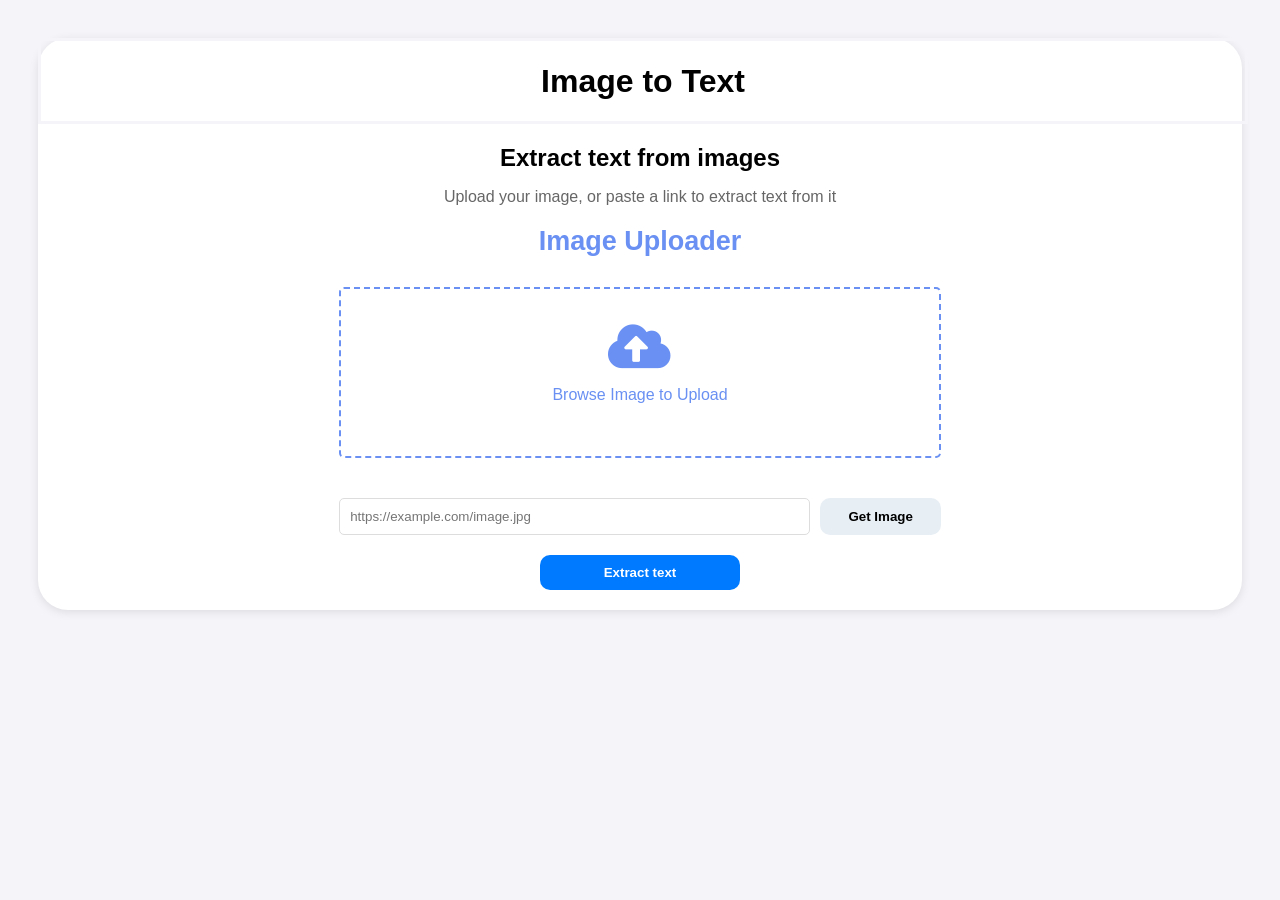
==== app-frontend/index.html @ adcd4643 "new" ====
<!DOCTYPE html>
<html lang="en">
<head>
    <meta charset="UTF-8">
    <meta name="viewport" content="width=device-width, initial-scale=1.0">
    <title>Image to Text</title>
    <link rel="stylesheet" href="styles.css">
    <link rel="stylesheet" href="https://cdnjs.cloudflare.com/ajax/libs/font-awesome/5.15.3/css/all.min.css"/>
</head>
<body>
    
    <div class="container">
        <div>
            <header style="border: #f4f4f9; border-style:solid; width: 100%;">
                <h1>Image to Text</h1>
            </header>
        </div>
        <div>
            <h2>Extract text from images</h2>
            <p>Upload your image, or paste a link to extract text from it</p>
            <div class="button-container">
                <div class="wrapper" id="input">
                    <header>Image Uploader</header>
                    <form action="#">
                        <input class="file-input" type="file" name="file" accept="image/*" hidden>
                        <i class="fas fa-cloud-upload-alt"></i>
                        <p>Browse Image to Upload</p>
                    </form>
                    <section class="progress-area"></section>
                    <section class="uploaded-area"></section>
                    </div>
                    <div style="width: 50%; display: flex; justify-content: space-between; gap: 10px;">
                        <input type="text" placeholder="https://example.com/image.jpg" class="url-input">
                        <button class="url-button"><b>Get Image </b></button>
                    </div>
                
            </div>
            <div>
                <button class="extract-button"><b>Extract text</b></button>
            </div>

            <div class="image-display-area">

            </div>
    
            
                
        </div>
    </div>
</body>
    <script src="script.js"></script>
</html>
---- app-frontend/styles.css ----
body {
    font-family: Arial, sans-serif;
    display: flex;
    justify-content: center;
    align-items: center;
    height: auto;
    margin: 0;
    padding: 3% 3% 10%;
    background-color: #f4f4f9;
}

.container {
    text-align: center;
    background: white;
    border-radius: 30px;
    box-shadow: 0 2px 10px rgba(0, 0, 0, 0.1);
    height: auto;
    width: 100%;
}

h2 {
    font-size: 24px;
    margin-bottom: 10px;
}

p {
    margin-bottom: 20px;
    color: #666;
}

.button-container {
    display: flex;
    justify-content: center;
    align-items: center;
    flex-direction: column;
    gap: 10px;
    margin-bottom: 20px;
}

.url-button,
.extract-button {
    background-color: #007bff;
    color: white;
    border: none;
    width: 30%;
    border-radius: 10px;
    cursor: pointer;
}

.upload-button:hover,
.extract-button:hover {
    background-color: #0056b3;
}

.url-button {
    background-color: #e7eef4;
    color: black;
    width: 20%;
}

.url-button:hover {
    background-color: #c5d2dd;
}

.url-input {
    padding: 10px;
    border: 1px solid #ddd;
    border-radius: 5px;
    flex: 1;  
}



.extract-button {
    max-width: 200px;
    padding: 10px 0;
}

/* Import Google font - Poppins */
@import url('https://fonts.googleapis.com/css2?family=Poppins:wght@400;500;600&display=swap');


.image-display-area {
    display: flex;
    flex-wrap: wrap;
    padding: 10px;
    height: auto;
}

.image-display-area img {
    width: 100%;
    max-width: 100%
}

.image-display-area .column {
    flex: 1;
    max-width: 50%;
    padding: 5px;
    box-sizing: border-box;
}

.wrapper {
    width: 50%;
    border-radius: 5px;
}

.wrapper header {
    color: #6990F2;
    font-size: 27px;
    font-weight: 600;
    text-align: center;
}

.wrapper form {
    height: 167px;
    display: flex;
    cursor: pointer;
    margin: 30px 0;
    align-items: center;
    justify-content: center;
    flex-direction: column;
    border-radius: 5px;
    border: 2px dashed #6990F2;
}

form :where(i, p) {
    color: #6990F2;
}

form i {
    font-size: 50px;
}

form p {
    margin-top: 15px;
    font-size: 16px;
}

section .row {
    margin-bottom: 10px;
    background: #E9F0FF;
    list-style: none;
    padding: 15px 20px;
    border-radius: 5px;
    display: flex;
    align-items: center;
    justify-content: space-between;
}

section .row i {
    color: #6990F2;
    font-size: 30px;
}

section .details span {
    font-size: 14px;
}

.progress-area .row .content {
    width: 100%;
    margin-left: 15px;
}

.progress-area .details {
    display: flex;
    align-items: center;
    margin-bottom: 7px;
    justify-content: space-between;
}

.progress-area .content .progress-bar {
    height: 6px;
    width: 100%;
    margin-bottom: 4px;
    background: #fff;
    border-radius: 30px;
}

.content .progress-bar .progress {
    height: 100%;
    width: 0%;
    background: #6990F2;
    border-radius: inherit;
}

.uploaded-area {
    max-height: 232px;
    overflow-y: scroll;
}

.uploaded-area.onprogress {
    max-height: 150px;
}

.uploaded-area::-webkit-scrollbar {
    width: 0px;
}

.uploaded-area .row .content {
    display: flex;
    align-items: center;
}

.uploaded-area .row .details {
    display: flex;
    margin-left: 15px;
    flex-direction: column;
}

.uploaded-area .row .details .size {
    color: #404040;
    font-size: 11px;
}

.uploaded-area i.fa-check {
    font-size: 16px;
}

.bounding-box {
    width: 100%;
}
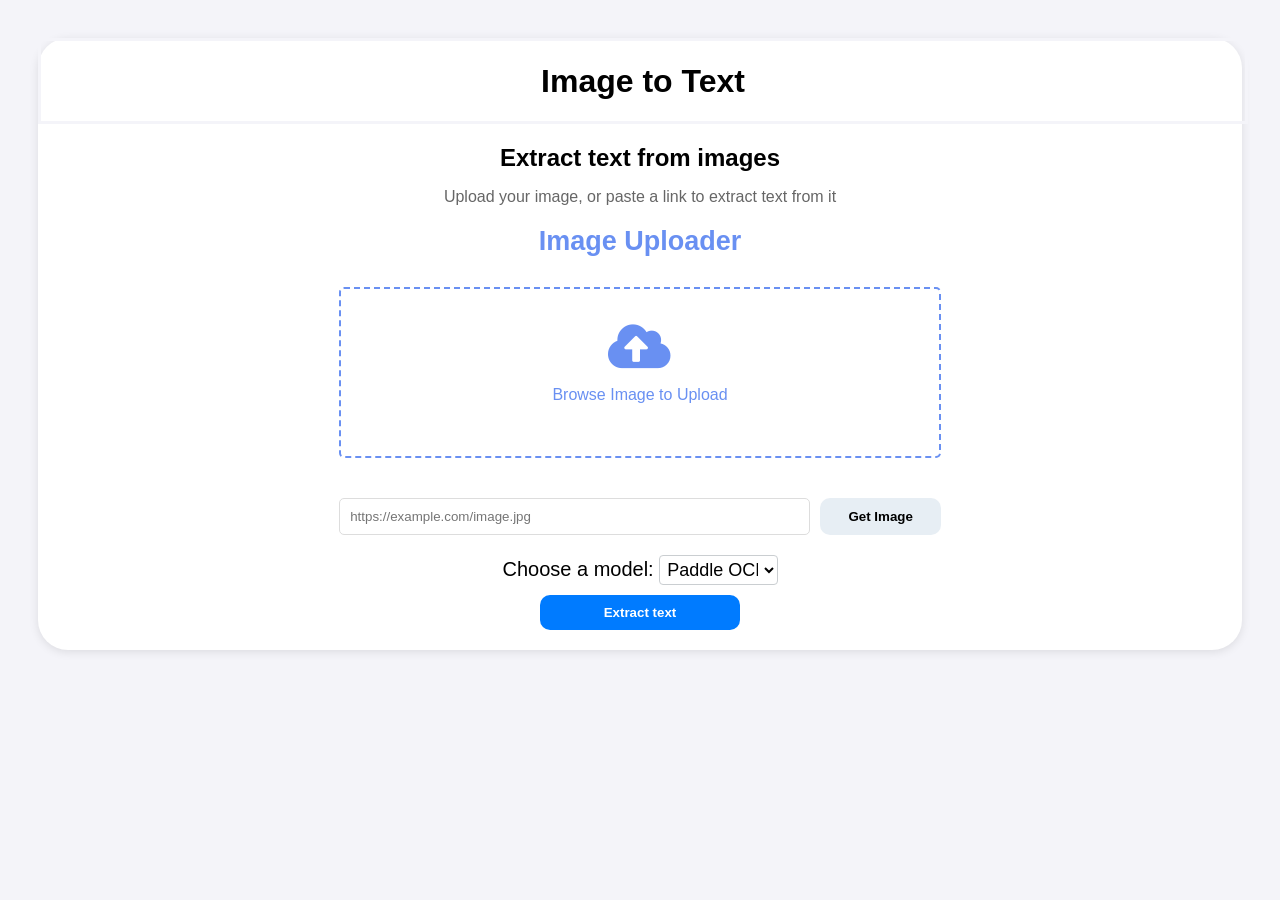
==== commit 63a5b015: "Code" ====
--- a/app-frontend/index.html
+++ b/app-frontend/index.html
@@ -35,6 +35,13 @@
                     </div>
                 
             </div>
+            <div class="selection-bar" style="margin: 10px; font-size: 20px;">
+                <label for="models">Choose a model:</label>
+                <select name="models" id="models_OCR">
+                    <option value="paddle">Paddle OCR</option>
+                    <option value="glass">Glass</option>
+                </select>
+            </div>
             <div>
                 <button class="extract-button"><b>Extract text</b></button>
             </div>
--- a/app-frontend/styles.css
+++ b/app-frontend/styles.css
@@ -218,4 +218,15 @@
 
 .bounding-box {
     width: 100%;
+}
+
+#models_OCR {
+    width: 10%;
+    font-size:90%;
+    padding: 3px;
+    background-color: #fff;
+    border: 1px solid #caced1;
+    border-radius: 0.25rem;
+    color: #000;
+    cursor: pointer;
 }
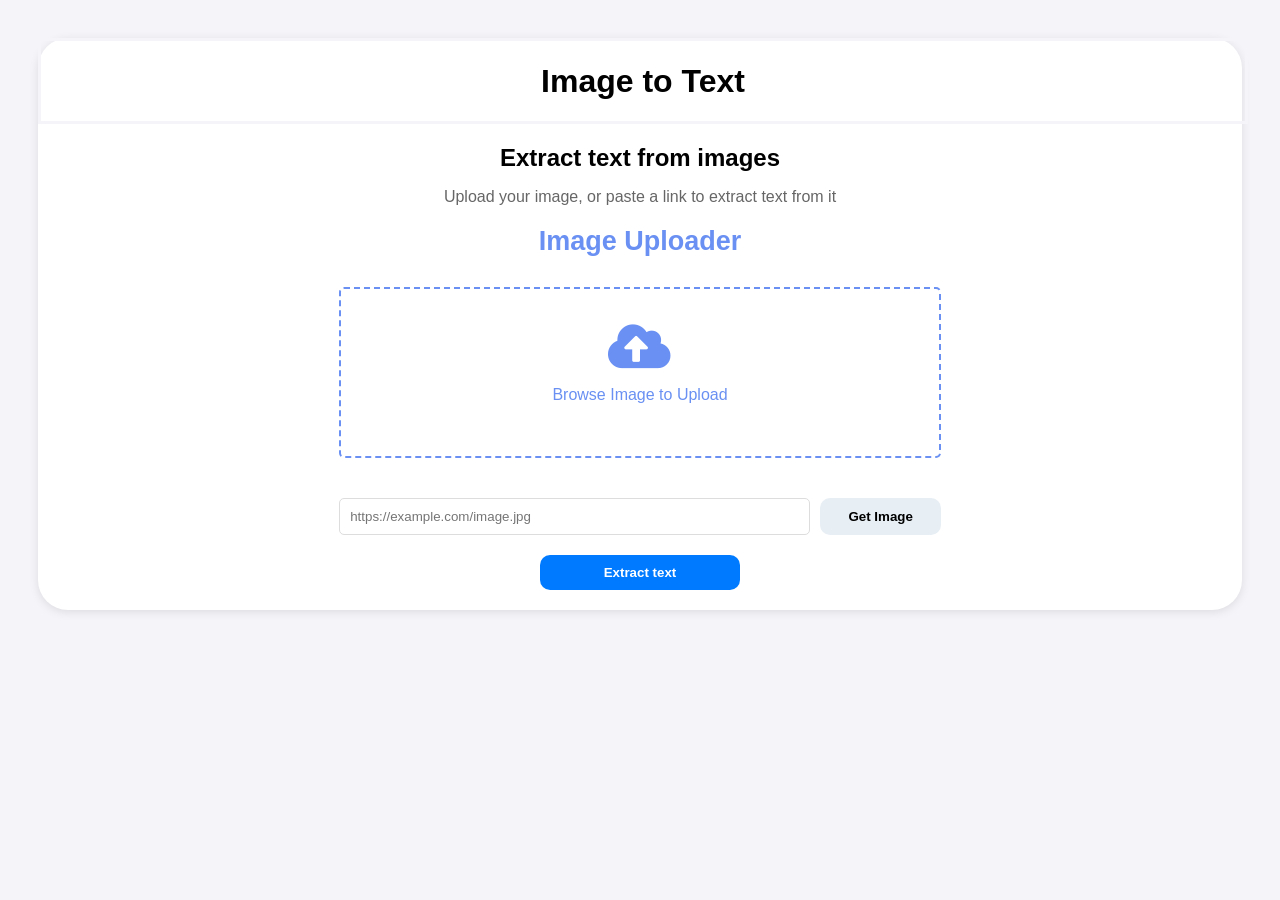
==== commit 3f470b86: "Save humanity" ====
--- a/app-frontend/index.html
+++ b/app-frontend/index.html
@@ -1,59 +1,69 @@
-<!DOCTYPE html>
+<!doctype html>
 <html lang="en">
-<head>
-    <meta charset="UTF-8">
-    <meta name="viewport" content="width=device-width, initial-scale=1.0">
-    <title>Image to Text</title>
-    <link rel="stylesheet" href="styles.css">
-    <link rel="stylesheet" href="https://cdnjs.cloudflare.com/ajax/libs/font-awesome/5.15.3/css/all.min.css"/>
-</head>
-<body>
-    
-    <div class="container">
-        <div>
-            <header style="border: #f4f4f9; border-style:solid; width: 100%;">
-                <h1>Image to Text</h1>
-            </header>
-        </div>
-        <div>
-            <h2>Extract text from images</h2>
-            <p>Upload your image, or paste a link to extract text from it</p>
-            <div class="button-container">
-                <div class="wrapper" id="input">
-                    <header>Image Uploader</header>
-                    <form action="#">
-                        <input class="file-input" type="file" name="file" accept="image/*" hidden>
-                        <i class="fas fa-cloud-upload-alt"></i>
-                        <p>Browse Image to Upload</p>
-                    </form>
-                    <section class="progress-area"></section>
-                    <section class="uploaded-area"></section>
+    <head>
+        <meta charset="UTF-8" />
+        <meta name="viewport" content="width=device-width, initial-scale=1.0" />
+        <title>Image to Text</title>
+        <link rel="stylesheet" href="styles.css" />
+        <link
+            rel="stylesheet"
+            href="https://cdnjs.cloudflare.com/ajax/libs/font-awesome/5.15.3/css/all.min.css"
+        />
+    </head>
+    <body>
+        <div class="container">
+            <div>
+                <header
+                    style="border: #f4f4f9; border-style: solid; width: 100%"
+                >
+                    <h1>Image to Text</h1>
+                </header>
+            </div>
+            <div>
+                <h2>Extract text from images</h2>
+                <p>
+                    Upload your image, or paste a link to extract text from it
+                </p>
+                <div class="button-container">
+                    <div class="wrapper" id="input">
+                        <header>Image Uploader</header>
+                        <form action="#">
+                            <input
+                                class="file-input"
+                                type="file"
+                                name="file"
+                                accept="image/*"
+                                hidden
+                            />
+                            <i class="fas fa-cloud-upload-alt"></i>
+                            <p>Browse Image to Upload</p>
+                        </form>
+                        <section class="progress-area"></section>
+                        <section class="uploaded-area"></section>
                     </div>
-                    <div style="width: 50%; display: flex; justify-content: space-between; gap: 10px;">
-                        <input type="text" placeholder="https://example.com/image.jpg" class="url-input">
+                    <div
+                        style="
+                            width: 50%;
+                            display: flex;
+                            justify-content: space-between;
+                            gap: 10px;
+                        "
+                    >
+                        <input
+                            type="text"
+                            placeholder="https://example.com/image.jpg"
+                            class="url-input"
+                        />
                         <button class="url-button"><b>Get Image </b></button>
                     </div>
-                
+                </div>
+                <div>
+                    <button class="extract-button"><b>Extract text</b></button>
+                </div>
+
+                <div class="image-display-area"></div>
             </div>
-            <div class="selection-bar" style="margin: 10px; font-size: 20px;">
-                <label for="models">Choose a model:</label>
-                <select name="models" id="models_OCR">
-                    <option value="paddle">Paddle OCR</option>
-                    <option value="glass">Glass</option>
-                </select>
-            </div>
-            <div>
-                <button class="extract-button"><b>Extract text</b></button>
-            </div>
-
-            <div class="image-display-area">
-
-            </div>
-    
-            
-                
         </div>
-    </div>
-</body>
+    </body>
     <script src="script.js"></script>
 </html>
--- a/app-frontend/styles.css
+++ b/app-frontend/styles.css
@@ -66,10 +66,8 @@
     padding: 10px;
     border: 1px solid #ddd;
     border-radius: 5px;
-    flex: 1;  
-}
-
-
+    flex: 1;
+}
 
 .extract-button {
     max-width: 200px;
@@ -77,8 +75,7 @@
 }
 
 /* Import Google font - Poppins */
-@import url('https://fonts.googleapis.com/css2?family=Poppins:wght@400;500;600&display=swap');
-
+@import url("https://fonts.googleapis.com/css2?family=Poppins:wght@400;500;600&display=swap");
 
 .image-display-area {
     display: flex;
@@ -89,7 +86,7 @@
 
 .image-display-area img {
     width: 100%;
-    max-width: 100%
+    max-width: 100%;
 }
 
 .image-display-area .column {
@@ -105,7 +102,7 @@
 }
 
 .wrapper header {
-    color: #6990F2;
+    color: #6990f2;
     font-size: 27px;
     font-weight: 600;
     text-align: center;
@@ -120,11 +117,11 @@
     justify-content: center;
     flex-direction: column;
     border-radius: 5px;
-    border: 2px dashed #6990F2;
+    border: 2px dashed #6990f2;
 }
 
 form :where(i, p) {
-    color: #6990F2;
+    color: #6990f2;
 }
 
 form i {
@@ -138,7 +135,7 @@
 
 section .row {
     margin-bottom: 10px;
-    background: #E9F0FF;
+    background: #e9f0ff;
     list-style: none;
     padding: 15px 20px;
     border-radius: 5px;
@@ -148,7 +145,7 @@
 }
 
 section .row i {
-    color: #6990F2;
+    color: #6990f2;
     font-size: 30px;
 }
 
@@ -179,7 +176,7 @@
 .content .progress-bar .progress {
     height: 100%;
     width: 0%;
-    background: #6990F2;
+    background: #6990f2;
     border-radius: inherit;
 }
 
@@ -217,16 +214,6 @@
 }
 
 .bounding-box {
-    width: 100%;
-}
-
-#models_OCR {
-    width: 10%;
-    font-size:90%;
-    padding: 3px;
-    background-color: #fff;
-    border: 1px solid #caced1;
-    border-radius: 0.25rem;
-    color: #000;
-    cursor: pointer;
-}+    padding: 0;
+    margin: 0;
+}
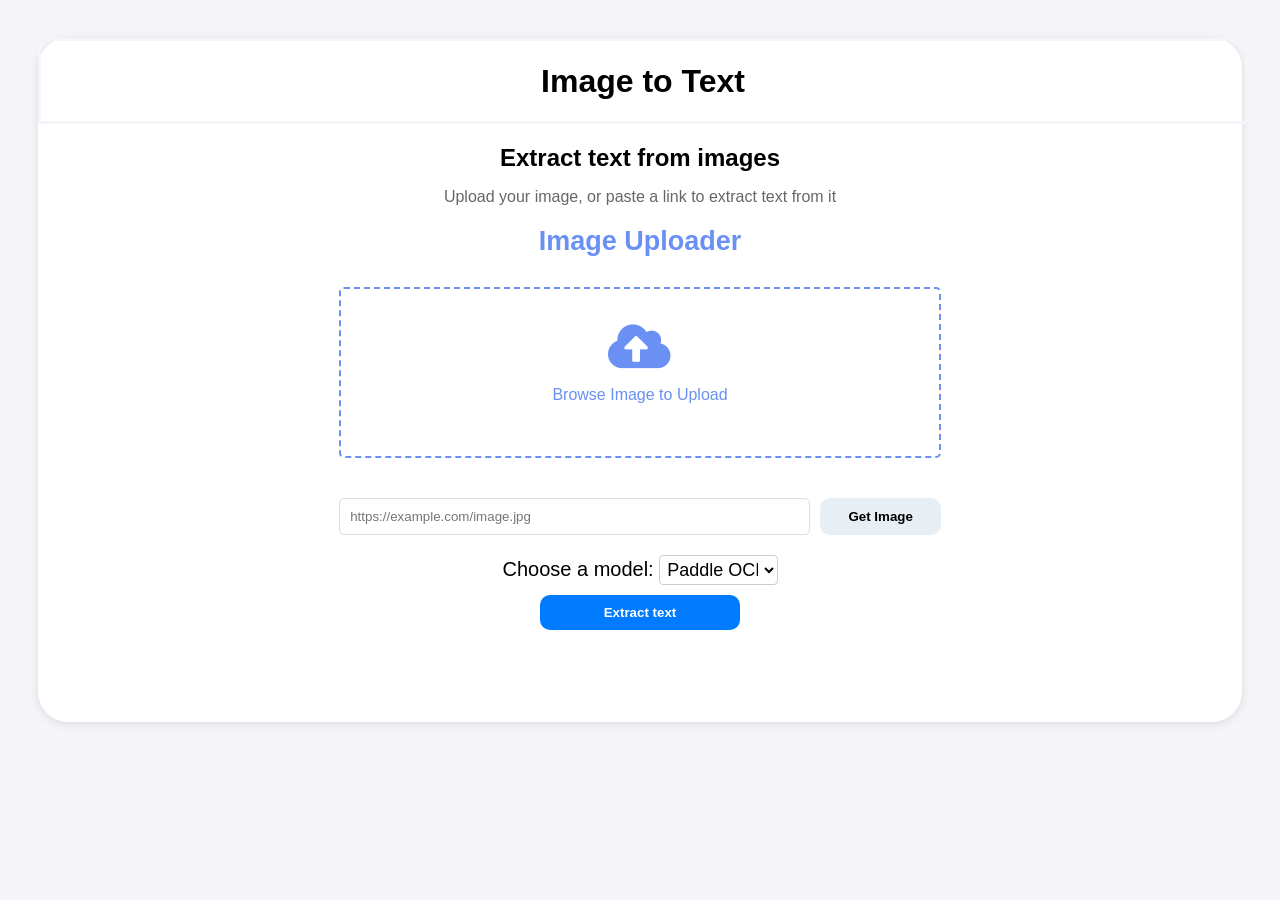
==== commit bd85c3c4: "Code" ====
--- a/app-frontend/index.html
+++ b/app-frontend/index.html
@@ -1,69 +1,63 @@
-<!doctype html>
+<!DOCTYPE html>
 <html lang="en">
-    <head>
-        <meta charset="UTF-8" />
-        <meta name="viewport" content="width=device-width, initial-scale=1.0" />
-        <title>Image to Text</title>
-        <link rel="stylesheet" href="styles.css" />
-        <link
-            rel="stylesheet"
-            href="https://cdnjs.cloudflare.com/ajax/libs/font-awesome/5.15.3/css/all.min.css"
-        />
-    </head>
-    <body>
-        <div class="container">
-            <div>
-                <header
-                    style="border: #f4f4f9; border-style: solid; width: 100%"
-                >
-                    <h1>Image to Text</h1>
-                </header>
+<head>
+    <meta charset="UTF-8">
+    <meta name="viewport" content="width=device-width, initial-scale=1.0">
+    <title>Image to Text</title>
+    <link rel="stylesheet" href="styles.css">
+    <link rel="stylesheet" href="https://cdnjs.cloudflare.com/ajax/libs/font-awesome/5.15.3/css/all.min.css"/>
+</head>
+<body>
+    
+    <div class="container">
+        <div>
+            <header style="border: #f4f4f9; border-style:solid; width: 100%;">
+                <h1>Image to Text</h1>
+            </header>
+        </div>
+        <div>
+            <h2>Extract text from images</h2>
+            <p>Upload your image, or paste a link to extract text from it</p>
+            <div class="button-container">
+                <div class="wrapper" id="input">
+                    <header>Image Uploader</header>
+                    <form action="#">
+                        <input class="file-input" type="file" name="file" accept="image/*" hidden>
+                        <i class="fas fa-cloud-upload-alt"></i>
+                        <p>Browse Image to Upload</p>
+                    </form>
+                    <section class="progress-area"></section>
+                    <section class="uploaded-area"></section>
+                    </div>
+                    <div style="width: 50%; display: flex; justify-content: space-between; gap: 10px;">
+                        <input type="text" placeholder="https://example.com/image.jpg" class="url-input">
+                        <button class="url-button"><b>Get Image </b></button>
+                    </div>
+                
+            </div>
+            <div class="selection-bar" style="margin: 10px; font-size: 20px;">
+                <label for="models">Choose a model:</label>
+                <select name="models" id="models_OCR">
+                    <option value="paddle">Paddle OCR</option>
+                    <option value="glass">Glass</option>
+                </select>
             </div>
             <div>
-                <h2>Extract text from images</h2>
-                <p>
-                    Upload your image, or paste a link to extract text from it
-                </p>
-                <div class="button-container">
-                    <div class="wrapper" id="input">
-                        <header>Image Uploader</header>
-                        <form action="#">
-                            <input
-                                class="file-input"
-                                type="file"
-                                name="file"
-                                accept="image/*"
-                                hidden
-                            />
-                            <i class="fas fa-cloud-upload-alt"></i>
-                            <p>Browse Image to Upload</p>
-                        </form>
-                        <section class="progress-area"></section>
-                        <section class="uploaded-area"></section>
-                    </div>
-                    <div
-                        style="
-                            width: 50%;
-                            display: flex;
-                            justify-content: space-between;
-                            gap: 10px;
-                        "
-                    >
-                        <input
-                            type="text"
-                            placeholder="https://example.com/image.jpg"
-                            class="url-input"
-                        />
-                        <button class="url-button"><b>Get Image </b></button>
-                    </div>
-                </div>
-                <div>
-                    <button class="extract-button"><b>Extract text</b></button>
-                </div>
+                <button class="extract-button"><b>Extract text</b></button>
+            </div>
 
-                <div class="image-display-area"></div>
+            <div class="image-display-area">
+
             </div>
+
+            <div class="text-display-area">
+                
+            </div>
+    
+            
+                
         </div>
-    </body>
+    </div>
+</body>
     <script src="script.js"></script>
 </html>
--- a/app-frontend/styles.css
+++ b/app-frontend/styles.css
@@ -66,8 +66,10 @@
     padding: 10px;
     border: 1px solid #ddd;
     border-radius: 5px;
-    flex: 1;
-}
+    flex: 1;  
+}
+
+
 
 .extract-button {
     max-width: 200px;
@@ -75,7 +77,8 @@
 }
 
 /* Import Google font - Poppins */
-@import url("https://fonts.googleapis.com/css2?family=Poppins:wght@400;500;600&display=swap");
+@import url('https://fonts.googleapis.com/css2?family=Poppins:wght@400;500;600&display=swap');
+
 
 .image-display-area {
     display: flex;
@@ -86,7 +89,7 @@
 
 .image-display-area img {
     width: 100%;
-    max-width: 100%;
+    max-width: 100%
 }
 
 .image-display-area .column {
@@ -102,7 +105,7 @@
 }
 
 .wrapper header {
-    color: #6990f2;
+    color: #6990F2;
     font-size: 27px;
     font-weight: 600;
     text-align: center;
@@ -117,11 +120,11 @@
     justify-content: center;
     flex-direction: column;
     border-radius: 5px;
-    border: 2px dashed #6990f2;
+    border: 2px dashed #6990F2;
 }
 
 form :where(i, p) {
-    color: #6990f2;
+    color: #6990F2;
 }
 
 form i {
@@ -135,7 +138,7 @@
 
 section .row {
     margin-bottom: 10px;
-    background: #e9f0ff;
+    background: #E9F0FF;
     list-style: none;
     padding: 15px 20px;
     border-radius: 5px;
@@ -145,7 +148,7 @@
 }
 
 section .row i {
-    color: #6990f2;
+    color: #6990F2;
     font-size: 30px;
 }
 
@@ -176,7 +179,7 @@
 .content .progress-bar .progress {
     height: 100%;
     width: 0%;
-    background: #6990f2;
+    background: #6990F2;
     border-radius: inherit;
 }
 
@@ -214,6 +217,26 @@
 }
 
 .bounding-box {
-    padding: 0;
-    margin: 0;
-}
+    width: 100%;
+}
+
+#models_OCR {
+    width: 10%;
+    font-size:90%;
+    padding: 3px;
+    background-color: #fff;
+    border: 1px solid #caced1;
+    border-radius: 0.25rem;
+    color: #000;
+    cursor: pointer;
+}
+.text-display-area {
+    width: 50%;
+    display: flex;
+    align-items: center;
+    justify-content: space-between;
+    gap: 10%;
+    margin: 3%;
+    flex-wrap: wrap;
+    margin-inline: auto;
+}
